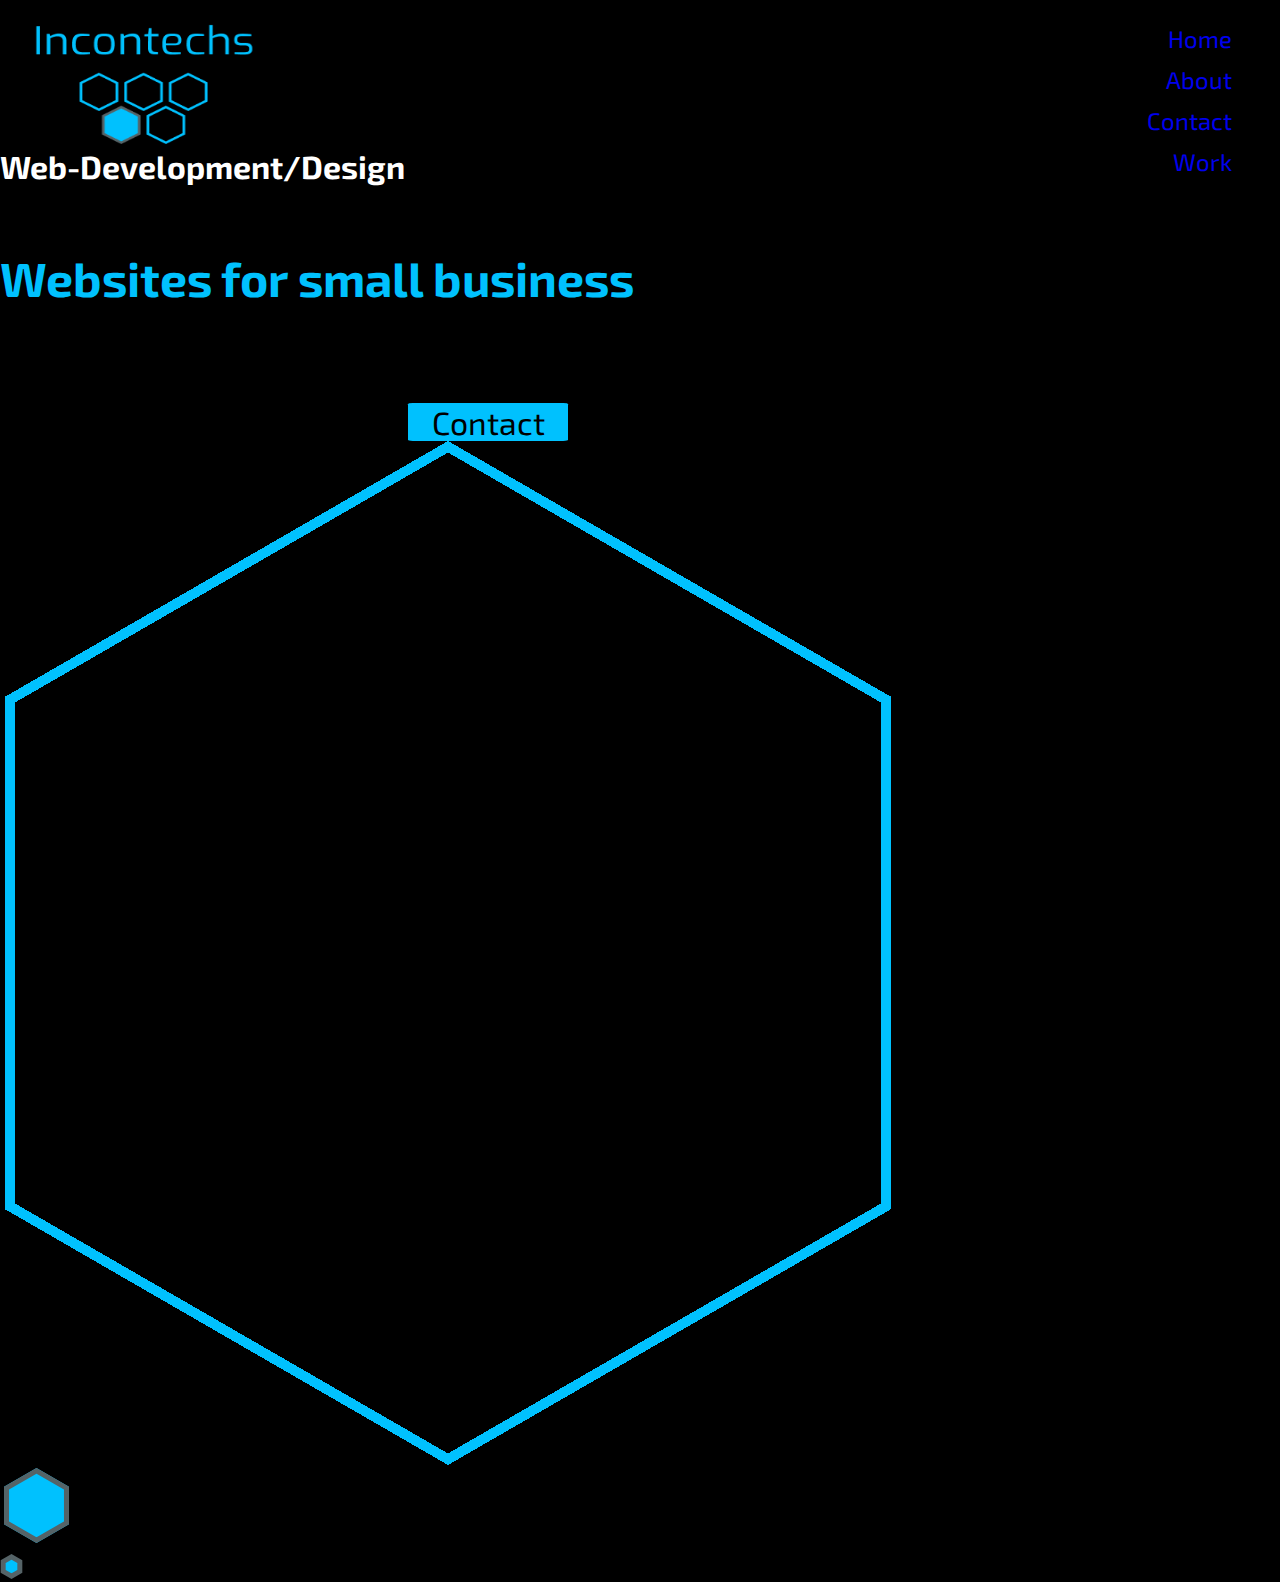
==== about.html @ b2601e12 "Contact page mobile view" ====
<!DOCTYPE html>
<html lang="en">
<head>
    <meta charset="UTF-8">
    <meta http-equiv="X-UA-Compatible" content="IE=edge">
    <meta name="viewport" content="width=device-width, initial-scale=1.0">
    <link rel="stylesheet" href="style.css"/>
    <title>Incontechs</title>
</head>
<body>
    <header>
        <a class="logo" href="index.html"><img src="newlogo.png" alt="Awesome polygon logo" class="logo"></a>
        <div class="links">
            <li><a href="index.html">Home</a></li>
            <li><a href="about.html">About</a></li>
            <li><a href="contact.html">Contact</a></li>
            <li><a href="work.html">Work</a></li>
        </div>
    </header>
    <div class="about-CTA">
        <h3 class="Web-design_h3">Web-Development/Design</h3>
        <h1 class="Web-design_h1">Websites for small business</h1>
        <button class="button btn" type="button" formaction="contact.html">Contact</button>
    </div>
    <div class="about-poly-div">
    <svg class="about-polygon" width="896" height="1024" viewBox="0 0 896 1024" fill="none" xmlns="http://www.w3.org/2000/svg">
        <g filter="url(#filter0_d_52_87)">
        <path d="M9.595 258.887L448 5.7735L886.405 258.887V765.113L448 1018.23L9.595 765.113V258.887Z" stroke="#00C1FE" stroke-width="10" shape-rendering="crispEdges"/>
        </g>
        <defs>
        <filter id="filter0_d_52_87" x="0.595215" y="0" width="894.81" height="1032" filterUnits="userSpaceOnUse" color-interpolation-filters="sRGB">
        <feFlood flood-opacity="0" result="BackgroundImageFix"/>
        <feColorMatrix in="SourceAlpha" type="matrix" values="0 0 0 0 0 0 0 0 0 0 0 0 0 0 0 0 0 0 127 0" result="hardAlpha"/>
        <feOffset dy="4"/>
        <feGaussianBlur stdDeviation="2"/>
        <feComposite in2="hardAlpha" operator="out"/>
        <feColorMatrix type="matrix" values="0 0 0 0 0 0 0 0 0 0 0 0 0 0 0 0 0 0 0.25 0"/>
        <feBlend mode="normal" in2="BackgroundImageFix" result="effect1_dropShadow_52_87"/>
        <feBlend mode="normal" in="SourceGraphic" in2="effect1_dropShadow_52_87" result="shape"/>
        </filter>
        </defs>
        </svg>
        </div>
    <div class="about-poly-div1"><svg class="about-polygon1" width="73" height="83" viewBox="0 0 73 83" fill="none" xmlns="http://www.w3.org/2000/svg">
        <g filter="url(#filter0_d_21_111)">
        <path d="M36.5 0L68.976 18.75V56.25L36.5 75L4.02405 56.25V18.75L36.5 0Z" fill="#00C1FE"/>
        <path d="M6.52405 20.1934L36.5 2.88675L66.476 20.1934V54.8066L36.5 72.1133L6.52405 54.8066V20.1934Z" stroke="#556367" stroke-width="5"/>
        </g>
        <defs>
        <filter id="filter0_d_21_111" x="0.0240479" y="0" width="72.9519" height="83" filterUnits="userSpaceOnUse" color-interpolation-filters="sRGB">
        <feFlood flood-opacity="0" result="BackgroundImageFix"/>
        <feColorMatrix in="SourceAlpha" type="matrix" values="0 0 0 0 0 0 0 0 0 0 0 0 0 0 0 0 0 0 127 0" result="hardAlpha"/>
        <feOffset dy="4"/>
        <feGaussianBlur stdDeviation="2"/>
        <feComposite in2="hardAlpha" operator="out"/>
        <feColorMatrix type="matrix" values="0 0 0 0 0 0 0 0 0 0 0 0 0 0 0 0 0 0 0.25 0"/>
        <feBlend mode="normal" in2="BackgroundImageFix" result="effect1_dropShadow_21_111"/>
        <feBlend mode="normal" in="SourceGraphic" in2="effect1_dropShadow_21_111" result="shape"/>
        </filter>
        </defs>
        </svg></div>
    <div class="about-poly-div2"><svg class="about-polygon2" width="23" height="25" viewBox="0 0 23 25" fill="none" xmlns="http://www.w3.org/2000/svg">
        <path d="M3.17468 7.69338L11.5 2.88675L19.8253 7.69338V17.3066L11.5 22.1132L3.17468 17.3066V7.69338Z" fill="#00C1FE" stroke="#556367" stroke-width="5"/>
        </svg>
        <div>
</body>
</html>
---- style.css ----
@import url('https://fonts.googleapis.com/css2?family=Exo+2&display=swap');

:root {
    --primary: #00C1FE;
    --secondary: #4b585c;
}


/*!!!!!!!!!!!!!!!!!!!!!!!!!!!!!!!!!!!!!!!!!!!!!!!!!!!!!!!!!!!!!!! Mobile View!!!!!!!!!!!!!!!!!!!!!!!!!!!!!!!!!!!!!!!!!!!!!!!!!!!!!!!!!!!!!!!!*/
@media screen, (min-width: 300px) and (max-width: 375px) {
* {
    padding: 0;
    margin: 0;
    font-family: 'Exo 2', sans-serif;

}

body {
    height: 100%;
    overflow-x: auto;
    background: black;
    font-family: 'Exo 2', sans-serif;
    color: white;
}
header {
    display: block;
}
.logo {
    margin-top: 1em;
    margin-left: 1em;
    height: 6em;
    width: 10em;
}
.links {
    text-align: right;
    font-size: 1em;
    margin-bottom: 2em;
    margin-right: 1.5em;
    margin-top: 1em;
    float: right;
    list-style-type: none;
    cursor: pointer;
    z-index: 1000000;
}
li {
    margin-bottom: .5em;
}
li a {
    text-decoration: none;
    list-style-type: none;
}
a:visited {
    color: white;
}
a:visited {
    color: none;
}
li a:hover {
    color: var(--primary);
}
.polygon {
    height: 60em;
    width: 60em;
    top: 10em;
    position: absolute;
    left: 20em;
    animation: spin 2s linear forwards;
}
@keyframes spin {
    from {
        opacity: 0%;
        color: white;
        stroke-dasharray: 500;
        stroke-dashoffset: 1000;
    }
    to {
        opacity: 100%;
        stroke-dasharray: 0;
        stroke-dashoffset: 100;
    }
}

/*See what this will do for $E0!!!!!!*/
.Development_CTA {
    position: absolute;
    display: flex;
    text-align: center;
    flex-direction: column;
    justify-content: center;
    left: 3em;
    top: 20em;
    height: 20em;
    width: 20em;
}
.Web-design_h3 {
    position: relative;
    font-size: 2em;
    margin-bottom: 2em;
}
.Web-design_h1 {
    position: relative;
    font-size: 3em;
    color: var(--primary);

}

.btn {
    width: 5em;
    border: none;
    position: relative;
    margin-top: 3em;
    color: black;
    background-color: var(--primary);
    border-radius: 5%;
    left: 29%;
    font-size: 2em;
    cursor: pointer;
}
.btn:hover {
    box-shadow: 10px 10px 10px 1px rgba(255,255,255, 0.80);
    color: red;
}
.polygon1 {
    position: absolute;
    top: 50em;
    left: 2em;
    animation: bounce 5s ease-in-out forwards;
}
@keyframes bounce {
    from{

        opacity: 0%;
    }
    to {
        rotate: 180deg;
    }
    
}
.polygon2 {
    left: 2em;
    position: absolute;
    top: 55em;
    animation: here 5s ease-in-out forwards;
}
@keyframes here {
    from{
        top: 80em;
    }
    to{
        top: 55em;
    }
}
.contact-CTA {
    position: absolute;
    display: flex;
    top: 5em;
    justify-content: center;
    align-items: center;
    flex-direction: column;
    width: 100%;
    height: 40em;
    
}
.contact-info {
    position: relative;
    top: -8em;
}
li {
    list-style-type: none;
}
.contact-form {
    position: absolute;
    display: flex;
    flex-direction: column;
    justify-content: center;
    align-items: center;
    border: 5px solid var(--secondary);
    height: 20em;
    width: 15em;
    left: 50%;
    top: 45%;
    transform: translateY(-50%);
    transform: translateX(-50%);
}
.name, .email, .message {
    bottom: 2em;
    position: relative;
    color: white;
    font-size: 1em;
    margin-top: 1em;
    margin-bottom: 1em;
    border: none;
    border-bottom: 3px solid var(--primary);
    background-color: transparent;

}
.submit {
    font-size: 1em;
    width: 25%;
    margin-top: 1em;
    background-color: var(--primary);
    border: none;
}
.contact-poly-div {
    position: absolute;
    top: 35em;
    left: 12em;
}
.contact-polygon {
    top: 80em;
}
.contact-poly-div1 {
    position: absolute;
    bottom: 3em;
    left: 1em;
}
.contact-polygon1 {
    position: relative;
    animation: bounce 5s ease-in-out forwards;
}
@keyframes bounce {
    from{

        opacity: 0%;
    }
    to {
        rotate: 180deg;
    }
    
}
.contact-poly-div2 {
    position: absolute;
    bottom: 2em;
    left: 1em;
}
}
/*!!!!!!!!!!!!!!!!!!!!!!!!!!!!!!!!!!!!!!!!!!!!!!!!!!!!!!!!!!!!!!!! Desktop view !!!!!!!!!!!!!!!!!!!!!!!!!!!!!!!!!!!!!!!!!!!!!!!!!!!!!!!!!!!!*/
@media screen and (min-width: 930px) {
    * {
        padding: 0;
        margin: 0;
        font-family: 'Exo 2', sans-serif;
    
    }
    body {
        height: 100%;
        overflow-x: auto;
        background: black;
        font-family: 'Exo 2', sans-serif;
        color: white;
    }
    .logo {
        height: 8em;
        width: 14em;
    }
    .links {
        margin-right: 2em;
        font-size: 1.5em;
    }
    .Development_CTA {
        position: absolute;
        display: flex;
        text-align: center;
        flex-direction: column;
        justify-content: center;
        left: 13em;
        top: 15em;
        height: 20em;
        width: 60em;
    }
    /*See what this will do for $E0!!!!!!*/

.Web-design_h3 {
    position: relative;
    font-size: 2em;
    margin-bottom: 2em;
}
.Web-design_h1 {
    position: relative;
    font-size: 3em;
    color: var(--primary);

}

.btn {
    width: 5em;
    border: none;
    position: relative;
    margin-top: 3em;
    color: black;
    background-color: var(--primary);
    border-radius: 3%;
    left: 12.75em;
    font-size: 2em;
    cursor: pointer;
}
.btn:hover {
    box-shadow: 1px 1px 10px 1px rgba(255,255,255, 0.80);
    color: var(--primary);
    background: var(--secondary);
}
    .polygon {
        position: relative;
        height: 50em;
        width: 50em;
        left: -10em;
        top: -1em;
    }
    .poly-div {
        position: absolute;
        top: 0;
        left: 80em;
    }

    .polygon1 {
        position: relative;
        left: 2em;
        animation: bounce 5s ease-in-out forwards;
    }
    @keyframes bounce {
        from{
    
            opacity: 0%;
        }
        to {
            rotate: 180deg;
        }
        
    }
    .poly-div1{
        height: 10em;
        width: 10em;
        position: absolute;
        bottom: 50em;
    }
    .poly-div2 {
        position: absolute;
        bottom: 57em;
    }
    .polygon2 {
        left: 2em;
        position: relative;
        animation: here 5s ease-in-out forwards;
    }
    @keyframes here {
        from{
            top: 80em;
        }
        to{
            top: 55em;
        }
    }

    .contact-form {
        border: 5px solid var(--secondary);
    }
}
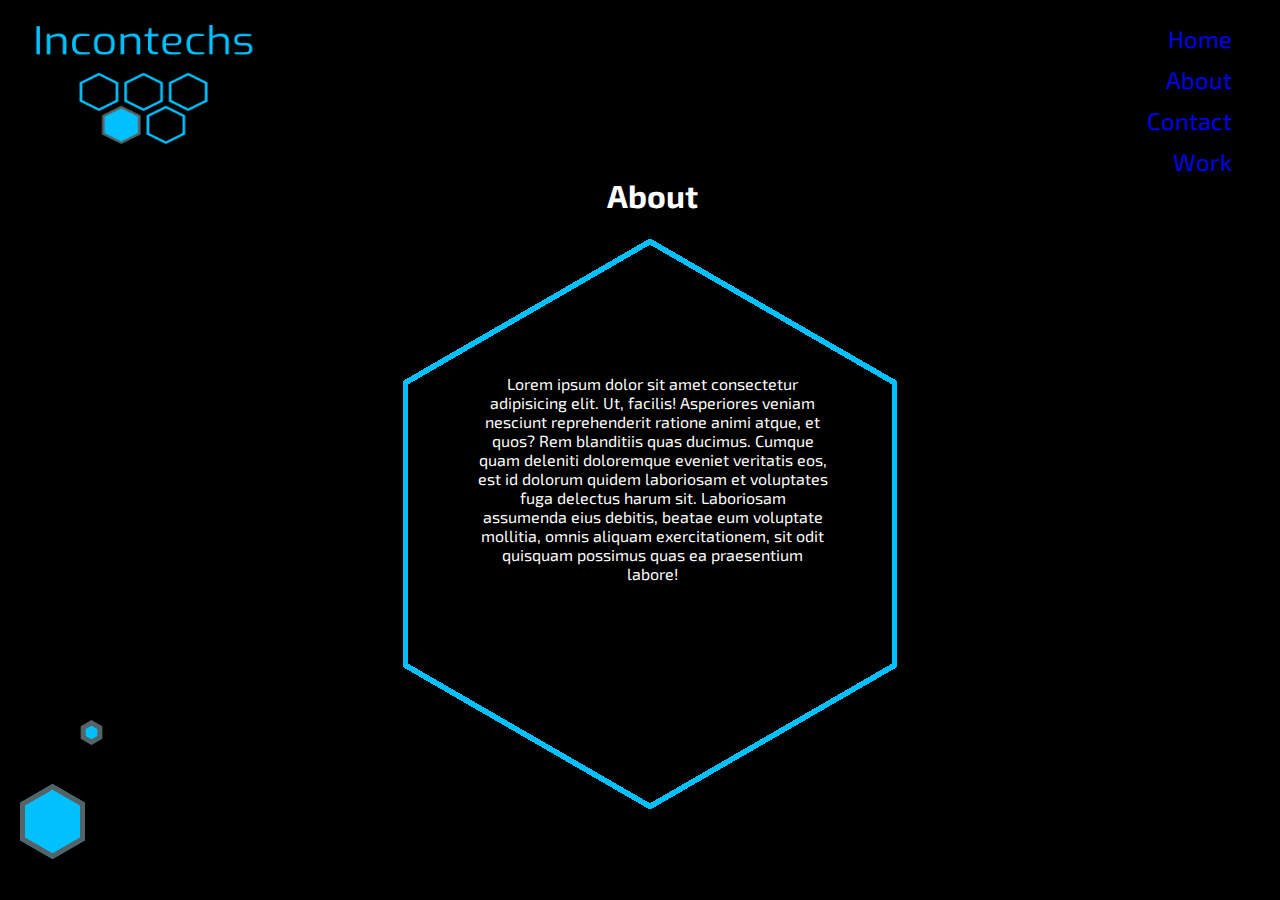
==== commit a8c9322b: "about.html" ====
--- a/about.html
+++ b/about.html
@@ -18,12 +18,11 @@
         </div>
     </header>
     <div class="about-CTA">
-        <h3 class="Web-design_h3">Web-Development/Design</h3>
-        <h1 class="Web-design_h1">Websites for small business</h1>
-        <button class="button btn" type="button" formaction="contact.html">Contact</button>
+        <h1 class="about-h1">About</h1>
+        <p class="about-p">Lorem ipsum dolor sit amet consectetur adipisicing elit. Ut, facilis! Asperiores veniam nesciunt reprehenderit ratione animi atque, et quos? Rem blanditiis quas ducimus. Cumque quam deleniti doloremque eveniet veritatis eos, est id dolorum quidem laboriosam et voluptates fuga delectus harum sit. Laboriosam assumenda eius debitis, beatae eum voluptate mollitia, omnis aliquam exercitationem, sit odit quisquam possimus quas ea praesentium labore!</p>
     </div>
     <div class="about-poly-div">
-    <svg class="about-polygon" width="896" height="1024" viewBox="0 0 896 1024" fill="none" xmlns="http://www.w3.org/2000/svg">
+    <svg class="about-polygon" width="500" height="600" viewBox="0 0 896 1024" fill="none" xmlns="http://www.w3.org/2000/svg">
         <g filter="url(#filter0_d_52_87)">
         <path d="M9.595 258.887L448 5.7735L886.405 258.887V765.113L448 1018.23L9.595 765.113V258.887Z" stroke="#00C1FE" stroke-width="10" shape-rendering="crispEdges"/>
         </g>
--- a/style.css
+++ b/style.css
@@ -52,9 +52,7 @@
 a:visited {
     color: white;
 }
-a:visited {
-    color: none;
-}
+
 li a:hover {
     color: var(--primary);
 }
@@ -118,7 +116,8 @@
 }
 .btn:hover {
     box-shadow: 10px 10px 10px 1px rgba(255,255,255, 0.80);
-    color: red;
+    color: var(--primary);
+    background-color: var(--secondary);
 }
 .polygon1 {
     position: absolute;
@@ -196,10 +195,12 @@
 }
 .submit {
     font-size: 1em;
-    width: 25%;
+    width: 60%;
+    height: 2em;
     margin-top: 1em;
     background-color: var(--primary);
     border: none;
+    border-radius: 10%;
 }
 .contact-poly-div {
     position: absolute;
@@ -233,7 +234,83 @@
     bottom: 2em;
     left: 1em;
 }
-}
+.contact-polygon2 {
+    position: relative;
+    animation: here 5s ease-in-out forwards;
+}
+@keyframes here {
+    from{
+        top: 30em;
+    }
+    to{
+        top: 1.5em;
+    }
+}
+.about-CTA {
+    top: 11em;
+    left: 51%;
+    transform: translateX(-50%);
+    position: absolute;
+    display: flex;
+    flex-direction: column;
+    justify-content: center;
+    align-items: center;
+}
+.about-h1 {
+position: relative;
+width: 6em;
+text-align: center;
+}
+.about-p {
+    position: relative;
+    width: 22em;
+    margin: 10em 1em 1em 1em;
+    text-align: center;
+}
+.about-poly-div {
+    position: absolute;
+    height: 10em;
+    width: 10em;
+    top: 14em;
+    right: 50%;
+    transform: translateX(-50%);
+}
+.about-poly-div1 {
+    position: absolute;
+    top: 49em;
+    left: 1em;
+    animation: bounce 5s ease-in-out forwards;
+}
+@keyframes bounce {
+    from{
+
+        opacity: 0%;
+    }
+    to {
+        rotate: 180deg;
+    }
+    
+}
+}
+.about-poly-div2 {
+    position: absolute;
+    top: 45em;
+    left: 5em;
+    animation: here 5s ease-in-out forwards;
+}
+.about-polygon2 {
+
+    animation: here 5s ease-in-out forwards;
+}
+@keyframes here {
+    from{
+        top: 80em;
+    }
+    to{
+        top: 49em;
+    }
+}
+
 /*!!!!!!!!!!!!!!!!!!!!!!!!!!!!!!!!!!!!!!!!!!!!!!!!!!!!!!!!!!!!!!!! Desktop view !!!!!!!!!!!!!!!!!!!!!!!!!!!!!!!!!!!!!!!!!!!!!!!!!!!!!!!!!!!!*/
 @media screen and (min-width: 930px) {
     * {
